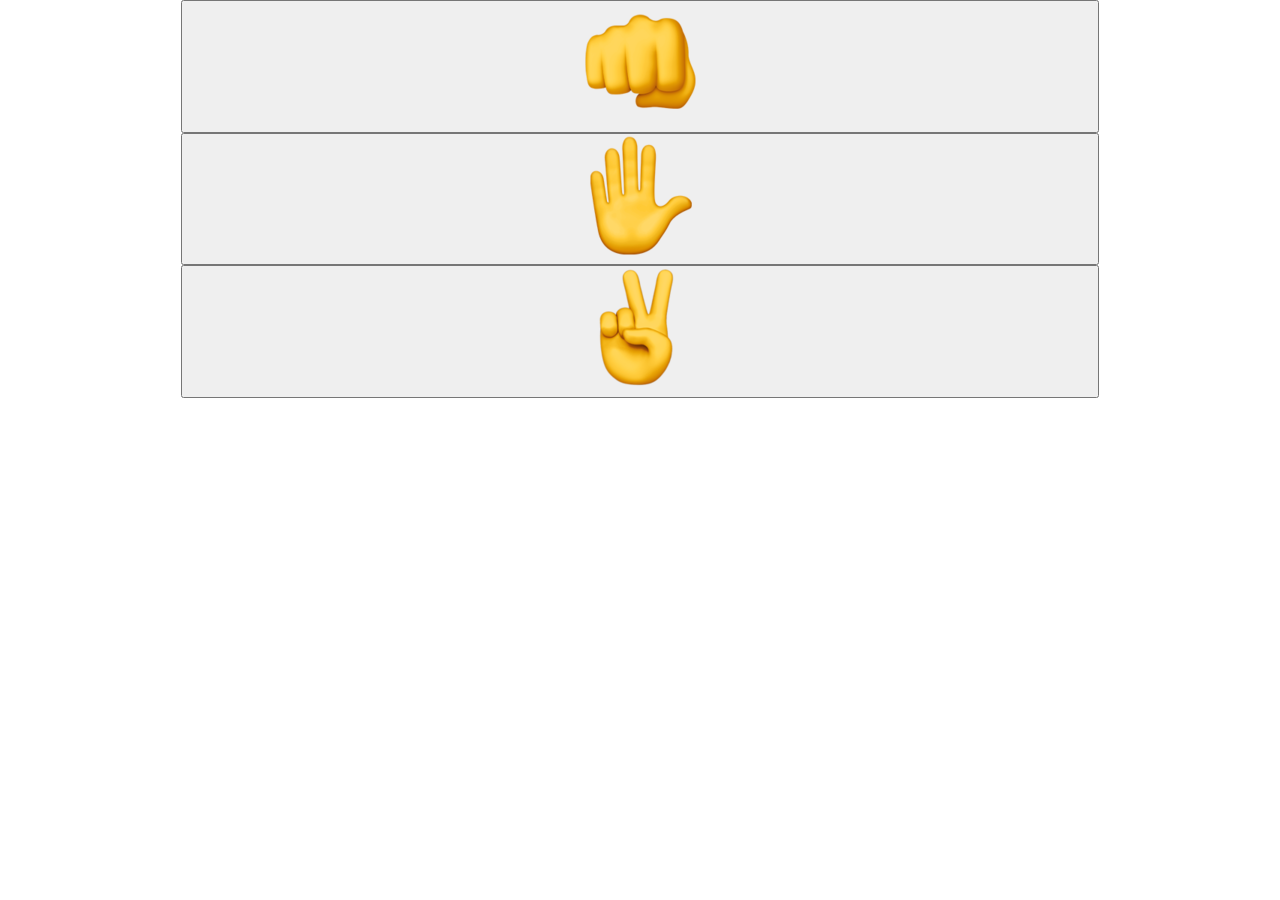
==== public/jeu.html @ 4f53125b "ajout page jeu" ====
<!DOCTYPE html>
<html>
  <head>
    <meta charset="utf-8">
    <meta http-equiv="X-UA-Compatible" content="IE=edge">
    <meta name="viewport" content="width=device-width, initial-scale=1.0">

    <title>Shifumoji</title>

    <link href="https://fonts.googleapis.com/icon?family=Material+Icons" rel="stylesheet">

    <link rel="stylesheet" type="text/css" href="styles/materialize.css">
    <link rel="stylesheet" type="text/css" href="styles/style.css">

    <script type="text/javascript" src="scripts/jquery-3.3.1.js"></script>

    <link rel="manifest" href="/manifest.json">

    <!-- Add to home screen for Safari on iOS -->
    <meta name="apple-mobile-web-app-capable" content="yes">
    <meta name="apple-mobile-web-app-status-bar-style" content="black">
    <meta name="apple-mobile-web-app-title" content="Shifumoji">
    <link rel="apple-touch-icon" href="images/icons/icon-152x152.png">
    <!-- Windows -->
    <meta name="msapplication-TileImage" content="images/icons/icon-144x144.png">
    <meta name="msapplication-TileColor" content="#2F3BA2">

    <link rel="icon"
         type="image/png"
         href="images/icons/icon-144x144.png">
  </head>
  <body>

    <main class="container">
        <div class="row">
            <div>
                <button type="button" id="myBtn" style="width: 100%">
                    <img src="images\pierre.png">
                </button>
            </div>

            <div>
                <button type="button" id="myBtn" style="width: 100%">
                    <img src="images\papier.png">
                </button>
            
            </div>
            
            <div>
                <button type="button" id="myBtn" style="width: 100%">
                    <img src="images\ciseaux.png">
                </button>
            </div>

            <!-- Image de la main de l'adversaire-->
            <img src="">

            <!-- The Modal -->
            <div id="myModal" class="modal">
                <!-- Modal content -->
                <div class="modal-content">
                    <span class="close">&times;</span>
                    <p id="winlose">Some text in the Modal..</p>
                    
                </div>
            </div>
        </div>
    </main>

    <script type="text/javascript" src="scripts/app.js"></script>
  </body>
</html>
---- public/styles/style.css ----
.card {
  margin: 15px;
}

.container {
  text-align: center;
  height: 100vh;
}

body {font-family: Arial, Helvetica, sans-serif;}

/* The Modal (background) */
.modal {
    display: none; /* Hidden by default */
    position: fixed; /* Stay in place */
    z-index: 1; /* Sit on top */
    padding-top: 100px; /* Location of the box */
    left: 0;
    top: 0;
    width: 100%; /* Full width */
    height: 100vh; /* Full height */
    overflow: auto; /* Enable scroll if needed */
    background-color: rgb(0,0,0); /* Fallback color */
    background-color: rgba(0,0,0,0.4); /* Black w/ opacity */
}

/* Modal Content */
.modal-content {
    background-color: #fefefe;
    margin: auto;
    padding: 20px;
    border: 1px solid #888;
    width: 80%;
}

/* The Close Button */
.close {
    color: #aaaaaa;
    float: right;
    font-size: 28px;
    font-weight: bold;
}

.close:hover,
.close:focus {
    color: #000;
    text-decoration: none;
    cursor: pointer;
}
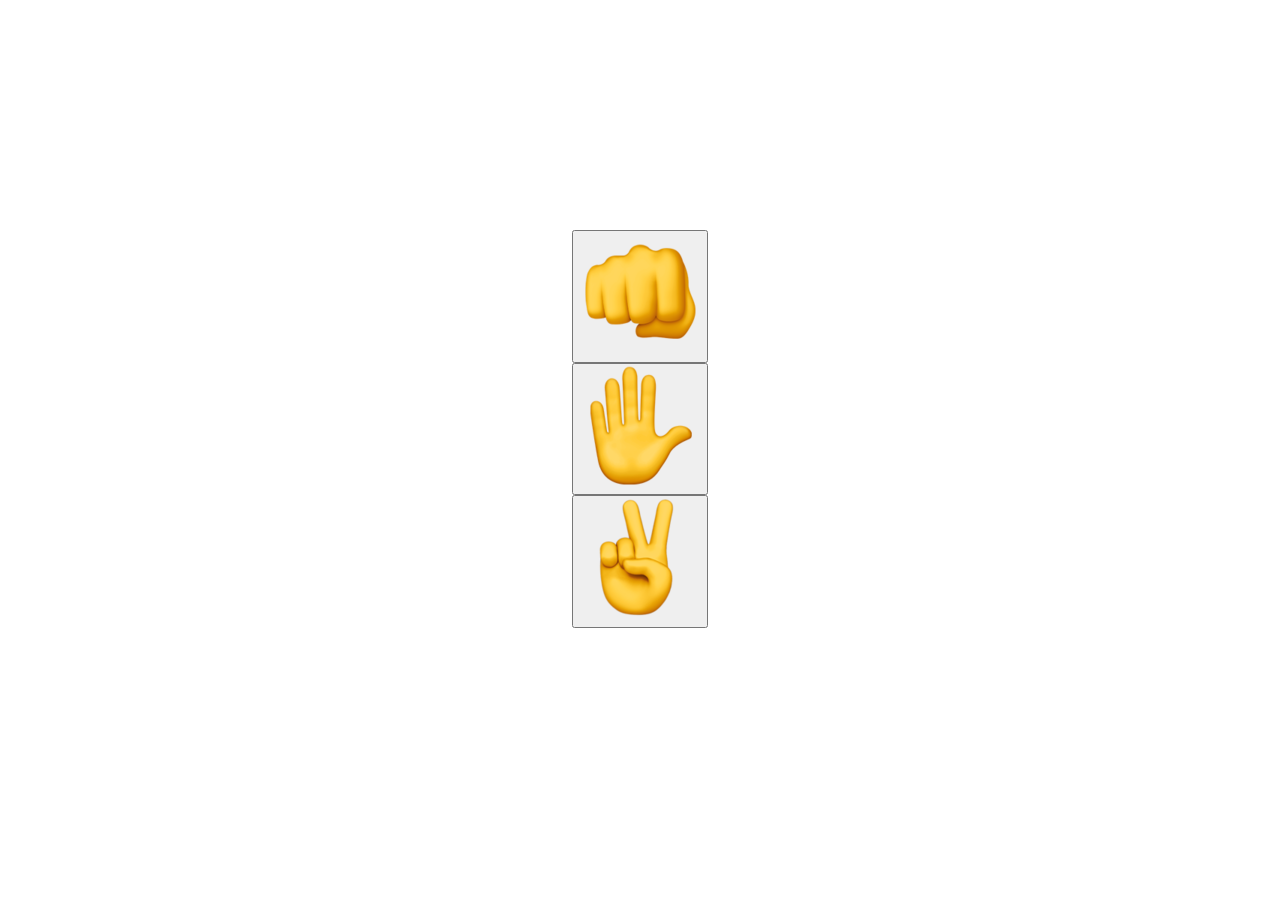
==== commit 648ffff7: "bouton jeu" ====
--- a/public/jeu.html
+++ b/public/jeu.html
@@ -34,20 +34,20 @@
     <main class="container">
         <div class="row">
             <div>
-                <button type="button" id="myBtn" style="width: 100%">
+                <button type="button" value="p" class="myBtn" style="width: 100%">
                     <img src="images\pierre.png">
                 </button>
             </div>
 
             <div>
-                <button type="button" id="myBtn" style="width: 100%">
+                <button type="button" value="f" class="myBtn" style="width: 100%">
                     <img src="images\papier.png">
                 </button>
             
             </div>
             
             <div>
-                <button type="button" id="myBtn" style="width: 100%">
+                <button type="button" value="c" class="myBtn" style="width: 100%">
                     <img src="images\ciseaux.png">
                 </button>
             </div>
@@ -60,8 +60,11 @@
                 <!-- Modal content -->
                 <div class="modal-content">
                     <span class="close">&times;</span>
-                    <p id="winlose">Some text in the Modal..</p>
-                    
+                    <p id="winlose">Victoire</p>
+                    <img src="images/trophy.png">
+                    <button type="button">
+                        RECOMMENCER
+                    </button>
                 </div>
             </div>
         </div>
--- a/public/styles/style.css
+++ b/public/styles/style.css
@@ -1,10 +1,31 @@
+@font-face {
+  font-family: 'TitleFont';
+  src: url('../fonts/Shoescenter.ttf');
+}
+
 .card {
   margin: 15px;
 }
 
+.background {
+  background-image: url('../images/emoji-wallpaper.jpg');
+  height: 100vh;
+  width: 100vw;
+  filter: blur(2px);
+  opacity: 0.8;
+}
+
 .container {
+  display: flex;
+  justify-content: center;
+  align-items: center;
+  flex-direction: column;
+  position: absolute;
+  top: 0;
+  right: 0;
   text-align: center;
   height: 100vh;
+  width: 100vw;
 }
 
 body {font-family: Arial, Helvetica, sans-serif;}
@@ -46,4 +67,45 @@
     color: #000;
     text-decoration: none;
     cursor: pointer;
+}
+
+#button{
+  border: none;
+  width: 37vw;
+  height: 21vw;
+  border-radius: 11px;
+  background-color: #2196F3;
+  position: relative;
+  font-size: 37px;
+  color: white;
+  filter: drop-shadow(5px 5px 10px black);
+}
+
+#button-background{
+  width: 54vw;
+  height: 54vw;
+  background-color: rgba(96, 125, 139, 0.7);
+  border-radius: 100px;
+  display: flex;
+  justify-content: center;
+  align-items: center;
+  position: absolute;
+}
+
+h1{
+  font-family: 'TitleFont';
+}
+
+path {
+  fill: transparent;
+}
+
+text {
+  font-family: 'TitleFont';
+  font-size: 84px;
+  letter-spacing: -10px;
+}
+
+svg{
+  padding-top: 23px;
 }
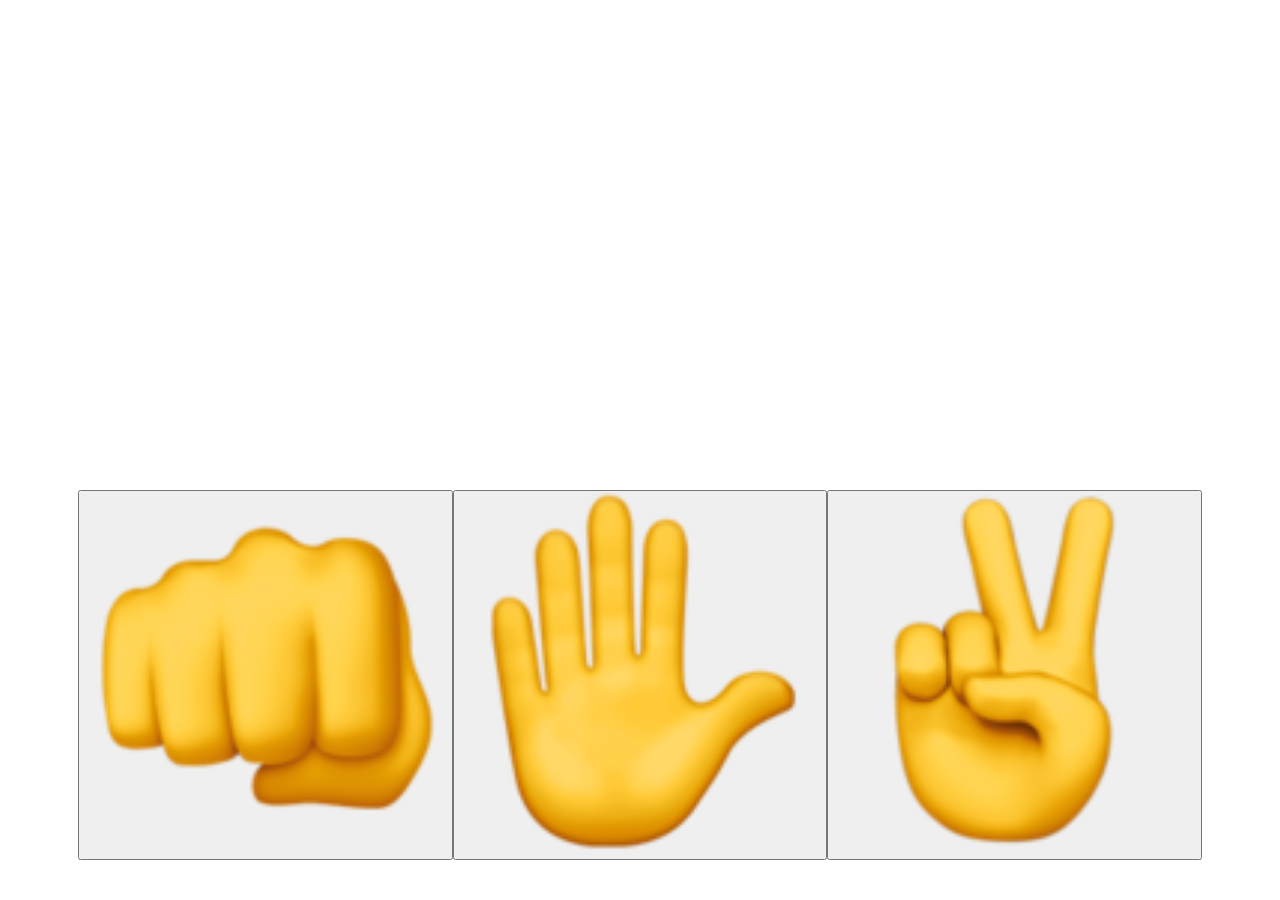
==== commit f24f5197: "add victory logic" ====
--- a/public/jeu.html
+++ b/public/jeu.html
@@ -32,40 +32,46 @@
   <body>
 
     <main class="container">
-        <div class="row">
+        
+        <!-- Image de la main de l'adversaire-->
+        <div id="bot-choice">
+            <img id="bot-img" src="">
+        </div>
+
+        <div id="player-choice">
             <div>
-                <button type="button" value="p" class="myBtn" style="width: 100%">
+                <button type="button" value="1" class="myBtn">
                     <img src="images\pierre.png">
                 </button>
             </div>
 
             <div>
-                <button type="button" value="f" class="myBtn" style="width: 100%">
+                <button type="button" value="2" class="myBtn">
                     <img src="images\papier.png">
                 </button>
             
             </div>
             
             <div>
-                <button type="button" value="c" class="myBtn" style="width: 100%">
+                <button type="button" value="3" class="myBtn">
                     <img src="images\ciseaux.png">
                 </button>
             </div>
 
-            <!-- Image de la main de l'adversaire-->
-            <img src="">
 
-            <!-- The Modal -->
-            <div id="myModal" class="modal">
-                <!-- Modal content -->
-                <div class="modal-content">
-                    <span class="close">&times;</span>
-                    <p id="winlose">Victoire</p>
-                    <img src="images/trophy.png">
-                    <button type="button">
-                        RECOMMENCER
-                    </button>
-                </div>
+            
+        </div>
+
+        <!-- The Modal -->
+        <div id="myModal">
+            <!-- Modal content -->
+            <div class="modal-content">
+                <span class="close">&times;</span>
+                <p id="winlose">Victoire</p>
+                <img src="images/trophy.png">
+                <button type="button">
+                    RECOMMENCER
+                </button>
             </div>
         </div>
     </main>
--- a/public/styles/style.css
+++ b/public/styles/style.css
@@ -29,21 +29,6 @@
 }
 
 body {font-family: Arial, Helvetica, sans-serif;}
-
-/* The Modal (background) */
-.modal {
-    display: none; /* Hidden by default */
-    position: fixed; /* Stay in place */
-    z-index: 1; /* Sit on top */
-    padding-top: 100px; /* Location of the box */
-    left: 0;
-    top: 0;
-    width: 100%; /* Full width */
-    height: 100vh; /* Full height */
-    overflow: auto; /* Enable scroll if needed */
-    background-color: rgb(0,0,0); /* Fallback color */
-    background-color: rgba(0,0,0,0.4); /* Black w/ opacity */
-}
 
 /* Modal Content */
 .modal-content {
@@ -108,4 +93,32 @@
 
 svg{
   padding-top: 23px;
+}
+
+#player-choice{
+  width: 100vw;
+  height: 50vh;
+  display: flex;
+  justify-content: center;
+  align-items: center;
+  flex-direction: row;
+}
+
+#bot-choice{
+  width: 100vw;
+  height: 50vh;
+}
+
+.myBtn>img{
+  width: 28vw;
+}
+
+#myModal{
+  display: none;
+  height: 100vh;
+  position: absolute;
+  width: 100vw;
+  padding: 0;
+  margin: 0;
+  background-color: rgba(0,0,0,0.4); /* Black w/ opacity */
 }
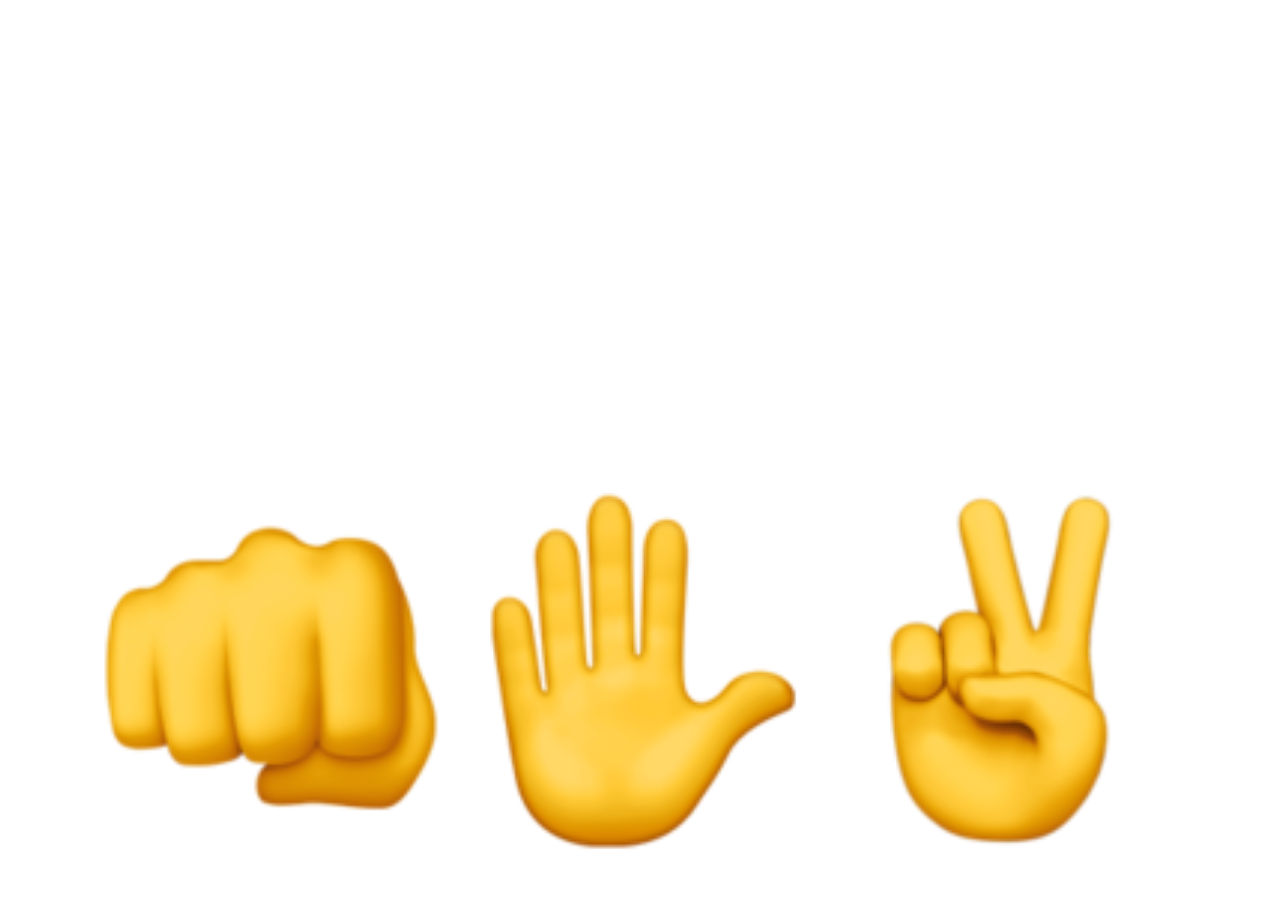
==== commit 464315b2: "update style" ====
--- a/public/jeu.html
+++ b/public/jeu.html
@@ -68,10 +68,7 @@
             <div class="modal-content">
                 <span class="close">&times;</span>
                 <p id="winlose">Victoire</p>
-                <img src="images/trophy.png">
-                <button type="button">
-                    RECOMMENCER
-                </button>
+                <img id="modal-img" src="images/trophy.png">
             </div>
         </div>
     </main>
--- a/public/styles/style.css
+++ b/public/styles/style.css
@@ -8,10 +8,10 @@
 }
 
 .background {
-  background-image: url('../images/emoji-wallpaper.jpg');
+  background-image: url('../images/background.png');
   height: 100vh;
   width: 100vw;
-  filter: blur(2px);
+  filter: blur(1px);
   opacity: 0.8;
 }
 
@@ -23,6 +23,7 @@
   position: absolute;
   top: 0;
   right: 0;
+  left: 0;
   text-align: center;
   height: 100vh;
   width: 100vw;
@@ -32,9 +33,9 @@
 
 /* Modal Content */
 .modal-content {
-    background-color: #fefefe;
+    background-color: rgba(254, 254, 254, 0.9);
     margin: auto;
-    padding: 20px;
+    padding: 20px 20px 68px 20px;
     border: 1px solid #888;
     width: 80%;
 }
@@ -54,10 +55,106 @@
     cursor: pointer;
 }
 
+h1{
+  font-family: 'TitleFont';
+}
+
+path {
+  fill: transparent;
+}
+
+text {
+  font-family: 'TitleFont';
+  font-size: 84px;
+  letter-spacing: -10px;
+}
+
+svg{
+  padding-top: 23px;
+}
+
+.social_network {
+  width: 100%;
+  display: flex;
+  flex-direction: row;
+  justify-content: space-around;
+  position: absolute;
+  bottom: 16px;
+}
+
+.social_network > img{
+  width: 40px;
+  height: 40px;
+}
+
+.parametre{
+  width: 100%;
+  display: flex;
+  flex-direction: row;
+  justify-content: flex-end;
+  position: absolute;
+  right: 16px;
+  top: 16px;
+}
+
+.parametre > img{
+  width: 60px;
+  height: 60px;
+}
+
+#player-choice{
+  width: 100vw;
+  height: 50vh;
+  display: flex;
+  justify-content: center;
+  align-items: center;
+  flex-direction: row;
+}
+
+#bot-choice{
+  display: flex;
+  justify-content: center;
+  text-align: center;
+  width: 100vw;
+  height: 50vh;
+}
+
+#bot-choice>img{
+  height: 28vw;
+  margin-top: 15vh;
+}
+
+.myBtn>img{
+  width: 28vw;
+}
+
+.myBtn{
+  border: none;
+  background: none;
+}
+
+.myBtn:active{
+  background-color: #2196F3;
+}
+.myBtn:focus{
+  background-color: #2196F3;
+}
+
+
+#myModal{
+  display: none;
+  height: 100vh;
+  position: absolute;
+  width: 100vw;
+  padding: 0;
+  margin: 0;
+  background-color: rgba(0,0,0,0.4); /* Black w/ opacity */
+}
+
 #button{
   border: none;
-  width: 37vw;
-  height: 21vw;
+  width: 156px;
+  height: 87px;
   border-radius: 11px;
   background-color: #2196F3;
   position: relative;
@@ -67,58 +164,42 @@
 }
 
 #button-background{
-  width: 54vw;
-  height: 54vw;
+  width: 240px;
+  height: 240px;
   background-color: rgba(96, 125, 139, 0.7);
-  border-radius: 100px;
+  border-radius: 100%;
   display: flex;
   justify-content: center;
   align-items: center;
   position: absolute;
 }
 
-h1{
-  font-family: 'TitleFont';
-}
-
-path {
-  fill: transparent;
-}
-
-text {
-  font-family: 'TitleFont';
-  font-size: 84px;
-  letter-spacing: -10px;
-}
-
-svg{
-  padding-top: 23px;
-}
-
-#player-choice{
-  width: 100vw;
-  height: 50vh;
-  display: flex;
-  justify-content: center;
-  align-items: center;
-  flex-direction: row;
-}
-
-#bot-choice{
-  width: 100vw;
-  height: 50vh;
-}
-
-.myBtn>img{
-  width: 28vw;
-}
-
-#myModal{
-  display: none;
-  height: 100vh;
-  position: absolute;
-  width: 100vw;
-  padding: 0;
-  margin: 0;
-  background-color: rgba(0,0,0,0.4); /* Black w/ opacity */
+@media screen and (max-width: 640px) {
+  #button{
+    border: none;
+    width: 37vw;
+    height: 21vw;
+    border-radius: 11px;
+    background-color: #2196F3;
+    position: relative;
+    font-size: 9vw;
+    color: white;
+    filter: drop-shadow(5px 5px 10px black);
+  }
+  
+  #button-background{
+    width: 54vw;
+    height: 54vw;
+    background-color: rgba(96, 125, 139, 0.7);
+    border-radius: 100%;
+    display: flex;
+    justify-content: center;
+    align-items: center;
+    position: absolute;
+  }
+}
+
+#winlose{
+  font-size: 58px;
+  font-family: "TitleFont";
 }
